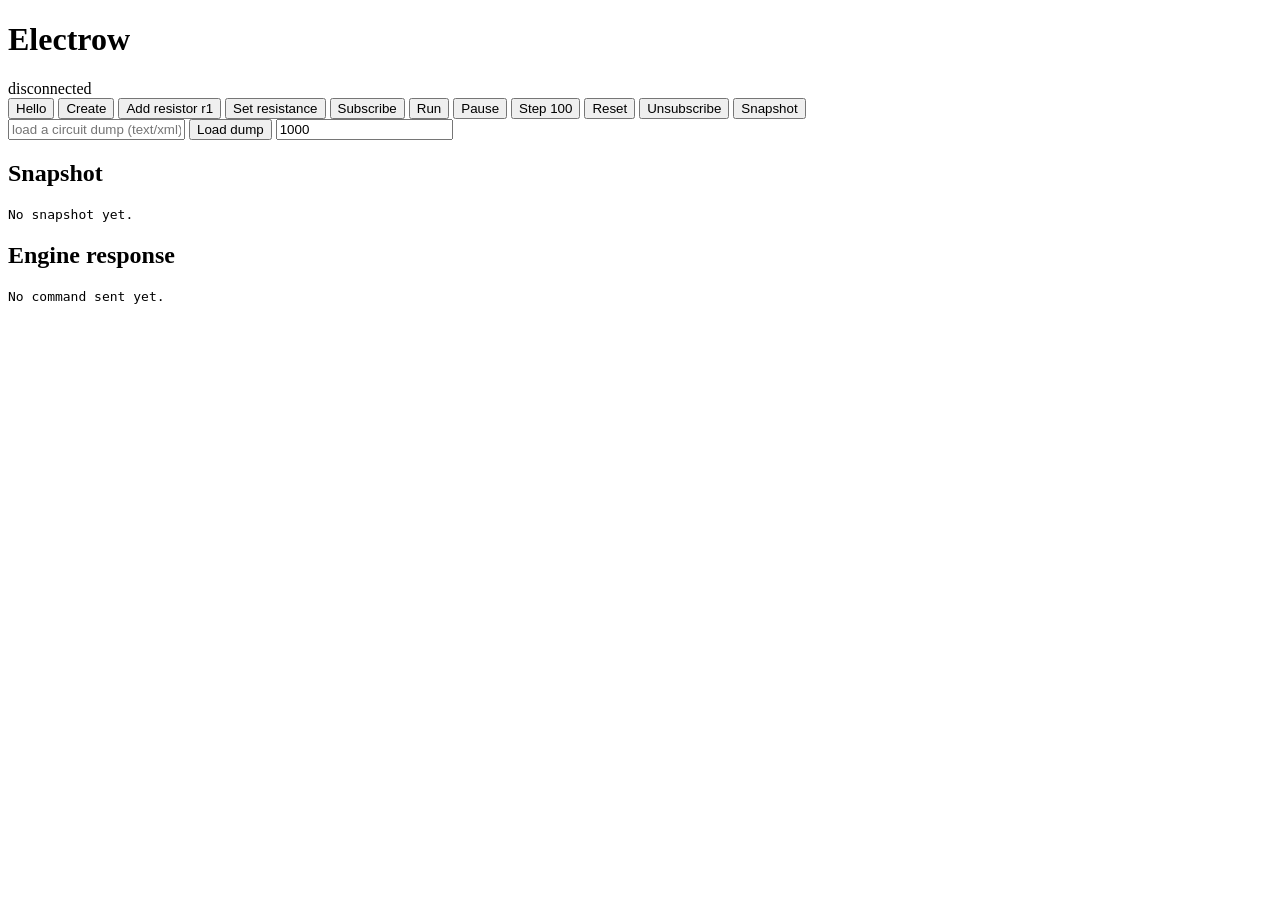
==== web/index.html @ 4861c453 "Add reference analysis, architecture contracts and Rust/Python scaffold" ====
<!DOCTYPE html>
<html lang="en">
  <head>
    <meta charset="utf-8">
    <meta name="viewport" content="width=device-width, initial-scale=1">
    <title>Electrow</title>
    <link rel="stylesheet" href="/style.css">
    <script src="/app.js" defer></script>
  </head>
  <body>
    <header>
      <h1>Electrow</h1>
      <span id="status">disconnected</span>
    </header>
    <main>
      <section class="controls">
        <button id="hello">Hello</button>
        <button id="create">Create</button>
        <button id="add">Add resistor r1</button>
        <button id="params">Set resistance</button>
        <button id="subscribe">Subscribe</button>
        <button id="run">Run</button>
        <button id="pause">Pause</button>
        <button id="step">Step 100</button>
        <button id="reset">Reset</button>
        <button id="unsubscribe">Unsubscribe</button>
        <button id="snapshot">Snapshot</button>
      </section>
      <section class="controls">
        <input id="dump" placeholder="load a circuit dump (text/xml)">
        <button id="load">Load dump</button>
        <input id="resistance" type="number" value="1000" min="1">
      </section>
      <section>
        <h2>Snapshot</h2>
        <pre id="snapshot">No snapshot yet.</pre>
      </section>
      <section>
        <h2>Engine response</h2>
        <pre id="response">No command sent yet.</pre>
      </section>
    </main>
  </body>
</html>
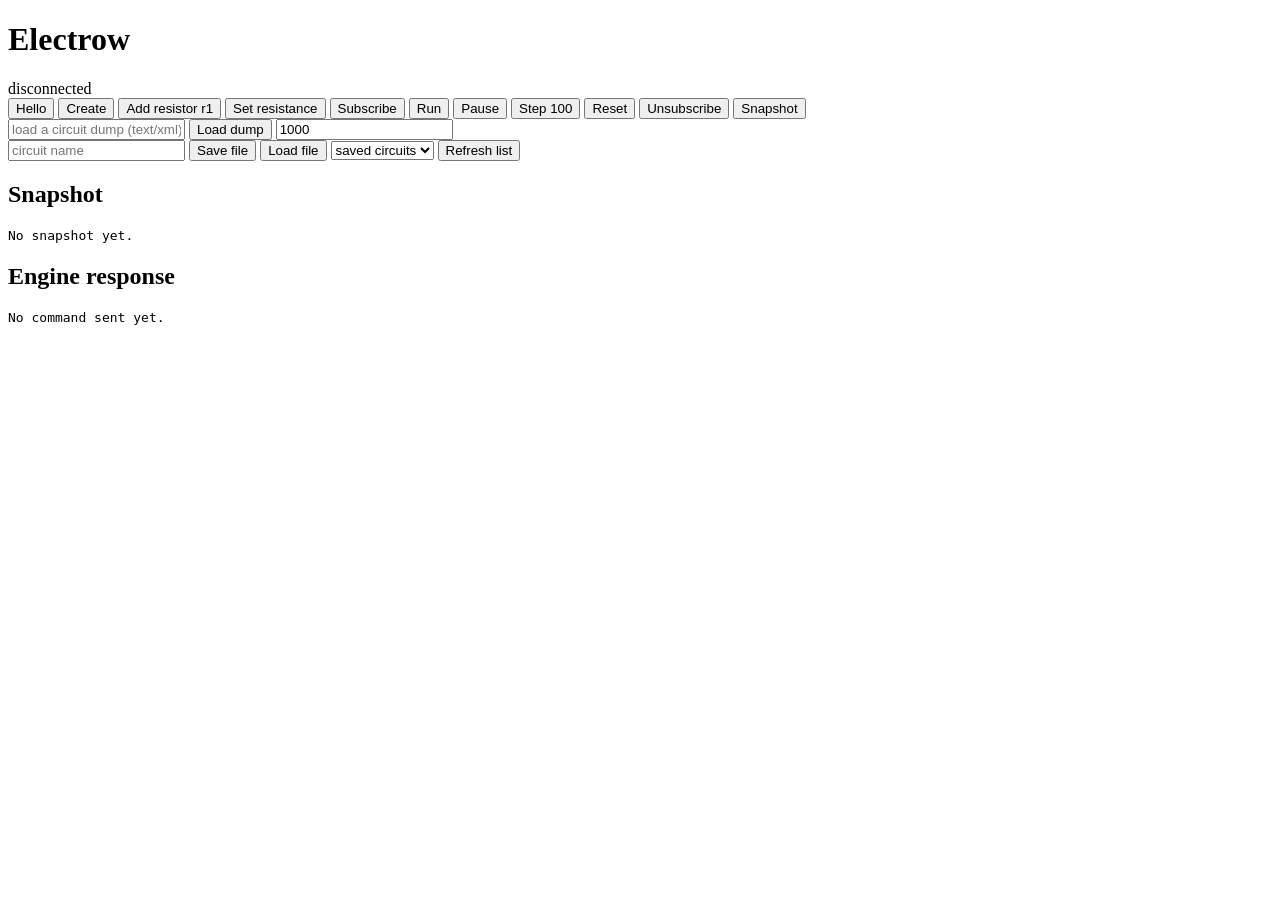
==== commit 897404f7: "Finish Task 06: local backend circuit files, docs and tests" ====
--- a/web/index.html
+++ b/web/index.html
@@ -31,6 +31,13 @@
         <button id="load">Load dump</button>
         <input id="resistance" type="number" value="1000" min="1">
       </section>
+      <section class="controls">
+        <input id="filename" placeholder="circuit name">
+        <button id="save-file">Save file</button>
+        <button id="load-file">Load file</button>
+        <select id="saved-circuits"><option value="">saved circuits</option></select>
+        <button id="refresh-files">Refresh list</button>
+      </section>
       <section>
         <h2>Snapshot</h2>
         <pre id="snapshot">No snapshot yet.</pre>
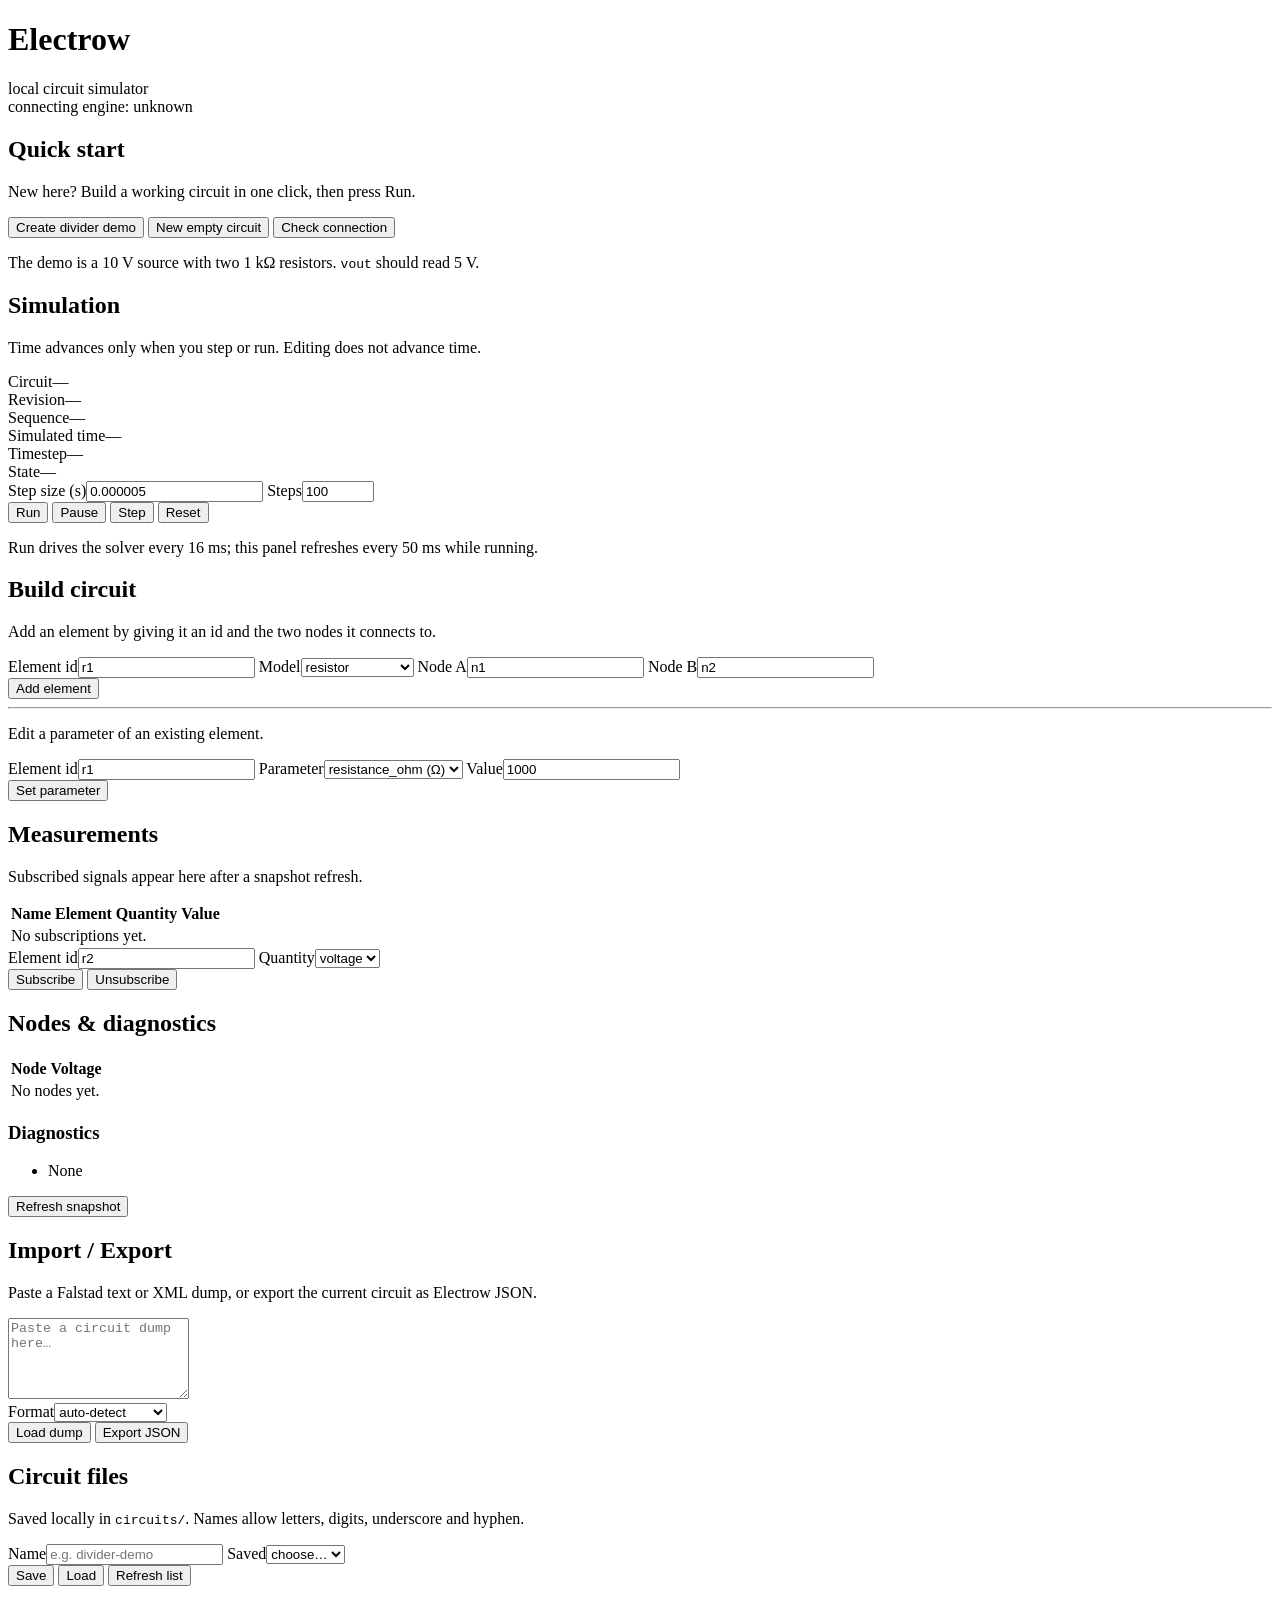
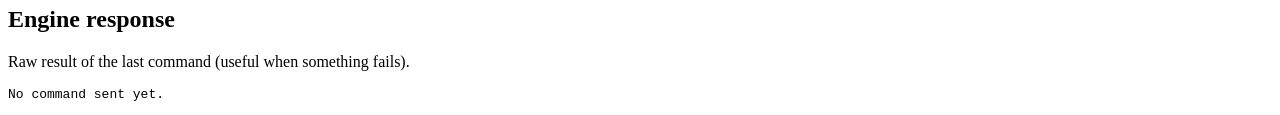
==== commit f399538c: "Redesign dashboard with labeled panels and structured readouts" ====
--- a/web/index.html
+++ b/web/index.html
@@ -8,43 +8,160 @@
     <script src="/app.js" defer></script>
   </head>
   <body>
-    <header>
-      <h1>Electrow</h1>
-      <span id="status">disconnected</span>
+    <header class="topbar">
+      <div class="brand">
+        <h1>Electrow</h1>
+        <span class="subtitle">local circuit simulator</span>
+      </div>
+      <div class="topbar-status">
+        <span id="status" class="badge badge-muted">connecting</span>
+        <span id="engine-info" class="muted">engine: unknown</span>
+      </div>
     </header>
-    <main>
-      <section class="controls">
-        <button id="hello">Hello</button>
-        <button id="create">Create</button>
-        <button id="add">Add resistor r1</button>
-        <button id="params">Set resistance</button>
-        <button id="subscribe">Subscribe</button>
-        <button id="run">Run</button>
-        <button id="pause">Pause</button>
-        <button id="step">Step 100</button>
-        <button id="reset">Reset</button>
-        <button id="unsubscribe">Unsubscribe</button>
-        <button id="snapshot">Snapshot</button>
+
+    <main class="grid">
+      <section class="panel panel-primary">
+        <h2>Quick start</h2>
+        <p class="hint">New here? Build a working circuit in one click, then press Run.</p>
+        <div class="button-row">
+          <button id="btn-divider" class="primary">Create divider demo</button>
+          <button id="btn-new">New empty circuit</button>
+          <button id="btn-hello">Check connection</button>
+        </div>
+        <p class="hint">The demo is a 10 V source with two 1 kΩ resistors. <code>vout</code> should read 5 V.</p>
       </section>
-      <section class="controls">
-        <input id="dump" placeholder="load a circuit dump (text/xml)">
-        <button id="load">Load dump</button>
-        <input id="resistance" type="number" value="1000" min="1">
+
+      <section class="panel">
+        <h2>Simulation</h2>
+        <p class="hint">Time advances only when you step or run. Editing does not advance time.</p>
+        <div class="stat-grid">
+          <div><span class="label">Circuit</span><span id="stat-circuit" class="value">—</span></div>
+          <div><span class="label">Revision</span><span id="stat-revision" class="value">—</span></div>
+          <div><span class="label">Sequence</span><span id="stat-sequence" class="value">—</span></div>
+          <div><span class="label">Simulated time</span><span id="stat-time" class="value">—</span></div>
+          <div><span class="label">Timestep</span><span id="stat-dt" class="value">—</span></div>
+          <div><span class="label">State</span><span id="stat-status" class="badge badge-muted">—</span></div>
+        </div>
+        <div class="form-row">
+          <label>Step size (s)<input id="step-dt" type="number" value="0.000005" min="0" step="1e-6"></label>
+          <label>Steps<input id="step-count" type="number" value="100" min="1" max="10000"></label>
+        </div>
+        <div class="button-row">
+          <button id="btn-run" class="primary">Run</button>
+          <button id="btn-pause">Pause</button>
+          <button id="btn-step">Step</button>
+          <button id="btn-reset">Reset</button>
+        </div>
+        <p class="hint">Run drives the solver every 16 ms; this panel refreshes every 50 ms while running.</p>
       </section>
-      <section class="controls">
-        <input id="filename" placeholder="circuit name">
-        <button id="save-file">Save file</button>
-        <button id="load-file">Load file</button>
-        <select id="saved-circuits"><option value="">saved circuits</option></select>
-        <button id="refresh-files">Refresh list</button>
+
+      <section class="panel">
+        <h2>Build circuit</h2>
+        <p class="hint">Add an element by giving it an id and the two nodes it connects to.</p>
+        <div class="form-row">
+          <label>Element id<input id="build-id" value="r1"></label>
+          <label>Model<select id="build-kind">
+            <option value="resistor">resistor</option>
+            <option value="voltage_source">voltage_source</option>
+            <option value="current_source">current_source</option>
+            <option value="capacitor">capacitor</option>
+            <option value="inductor">inductor</option>
+            <option value="diode">diode</option>
+            <option value="switch">switch</option>
+            <option value="wire">wire</option>
+            <option value="ground">ground</option>
+          </select></label>
+          <label>Node A<input id="build-node-a" value="n1"></label>
+          <label>Node B<input id="build-node-b" value="n2"></label>
+        </div>
+        <div class="button-row"><button id="btn-add-element">Add element</button></div>
+        <hr>
+        <p class="hint">Edit a parameter of an existing element.</p>
+        <div class="form-row">
+          <label>Element id<input id="param-id" value="r1"></label>
+          <label>Parameter<select id="param-key">
+            <option value="resistance_ohm">resistance_ohm (Ω)</option>
+            <option value="voltage_v">voltage_v (V)</option>
+            <option value="current_a">current_a (A)</option>
+            <option value="capacitance_f">capacitance_f (F)</option>
+            <option value="inductance_h">inductance_h (H)</option>
+            <option value="closed">closed (0/1)</option>
+            <option value="beta">beta</option>
+            <option value="vt">vt (V)</option>
+          </select></label>
+          <label>Value<input id="param-value" type="number" value="1000"></label>
+        </div>
+        <div class="button-row"><button id="btn-set-param">Set parameter</button></div>
       </section>
-      <section>
-        <h2>Snapshot</h2>
-        <pre id="snapshot">No snapshot yet.</pre>
+
+      <section class="panel">
+        <h2>Measurements</h2>
+        <p class="hint">Subscribed signals appear here after a snapshot refresh.</p>
+        <table>
+          <thead><tr><th>Name</th><th>Element</th><th>Quantity</th><th>Value</th></tr></thead>
+          <tbody id="measurements-body"><tr><td colspan="4" class="muted">No subscriptions yet.</td></tr></tbody>
+        </table>
+        <div class="form-row">
+          <label>Element id<input id="signal-id" value="r2"></label>
+          <label>Quantity<select id="signal-quantity">
+            <option value="voltage">voltage</option>
+            <option value="current">current</option>
+          </select></label>
+        </div>
+        <div class="button-row">
+          <button id="btn-subscribe">Subscribe</button>
+          <button id="btn-unsubscribe">Unsubscribe</button>
+        </div>
       </section>
-      <section>
+
+      <section class="panel">
+        <h2>Nodes &amp; diagnostics</h2>
+        <table>
+          <thead><tr><th>Node</th><th>Voltage</th></tr></thead>
+          <tbody id="nodes-body"><tr><td colspan="2" class="muted">No nodes yet.</td></tr></tbody>
+        </table>
+        <h3>Diagnostics</h3>
+        <ul id="diagnostics-list" class="diagnostics"><li class="muted">None</li></ul>
+        <div class="button-row"><button id="btn-snapshot">Refresh snapshot</button></div>
+      </section>
+
+      <section class="panel">
+        <h2>Import / Export</h2>
+        <p class="hint">Paste a Falstad text or XML dump, or export the current circuit as Electrow JSON.</p>
+        <textarea id="dump-input" rows="5" placeholder="Paste a circuit dump here…"></textarea>
+        <div class="form-row">
+          <label>Format<select id="dump-format">
+            <option value="auto">auto-detect</option>
+            <option value="text">Falstad text</option>
+            <option value="xml">reference XML</option>
+            <option value="electrow-json">Electrow JSON</option>
+          </select></label>
+        </div>
+        <div class="button-row">
+          <button id="btn-load-dump">Load dump</button>
+          <button id="btn-export">Export JSON</button>
+        </div>
+        <pre id="export-output" class="output" hidden></pre>
+      </section>
+
+      <section class="panel">
+        <h2>Circuit files</h2>
+        <p class="hint">Saved locally in <code>circuits/</code>. Names allow letters, digits, underscore and hyphen.</p>
+        <div class="form-row">
+          <label>Name<input id="file-name" placeholder="e.g. divider-demo"></label>
+          <label>Saved<select id="file-list"><option value="">choose…</option></select></label>
+        </div>
+        <div class="button-row">
+          <button id="btn-save-file">Save</button>
+          <button id="btn-load-file">Load</button>
+          <button id="btn-refresh-files">Refresh list</button>
+        </div>
+      </section>
+
+      <section class="panel panel-wide">
         <h2>Engine response</h2>
-        <pre id="response">No command sent yet.</pre>
+        <p class="hint">Raw result of the last command (useful when something fails).</p>
+        <pre id="response" class="output">No command sent yet.</pre>
       </section>
     </main>
   </body>
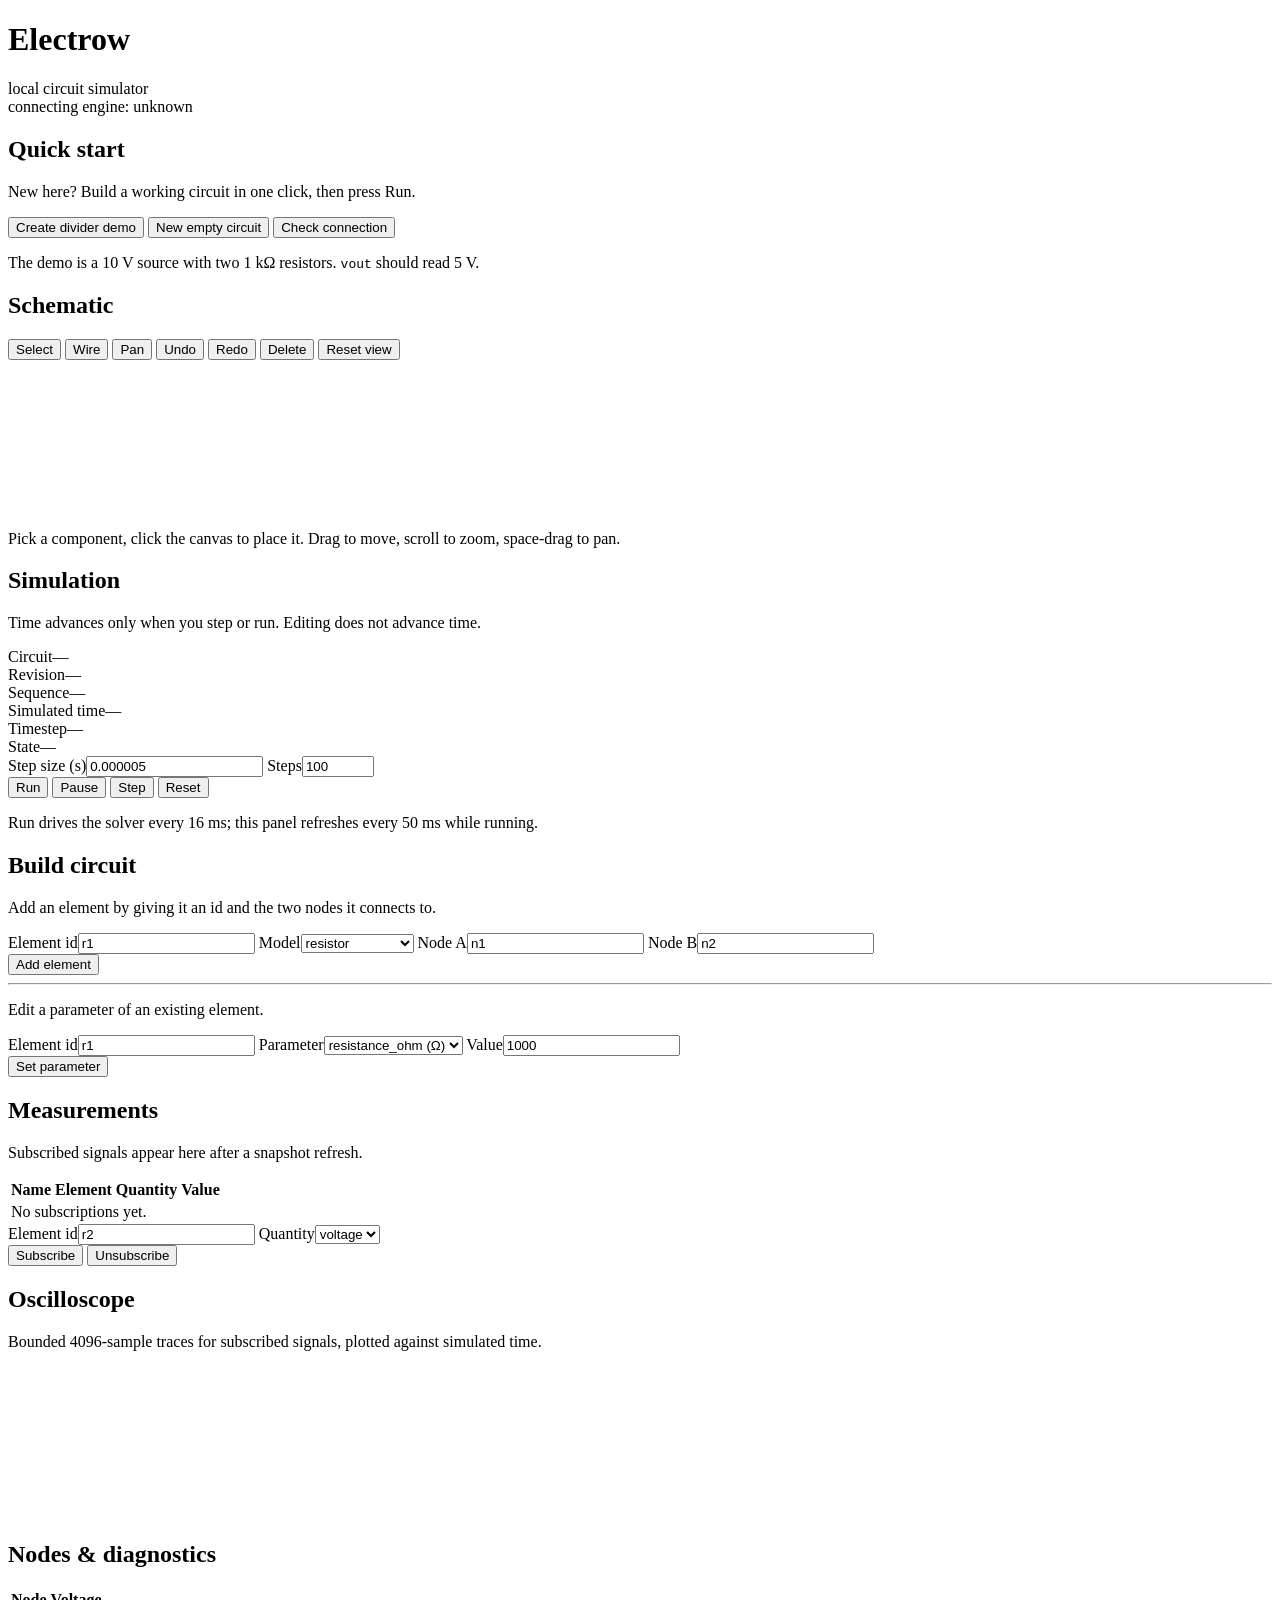
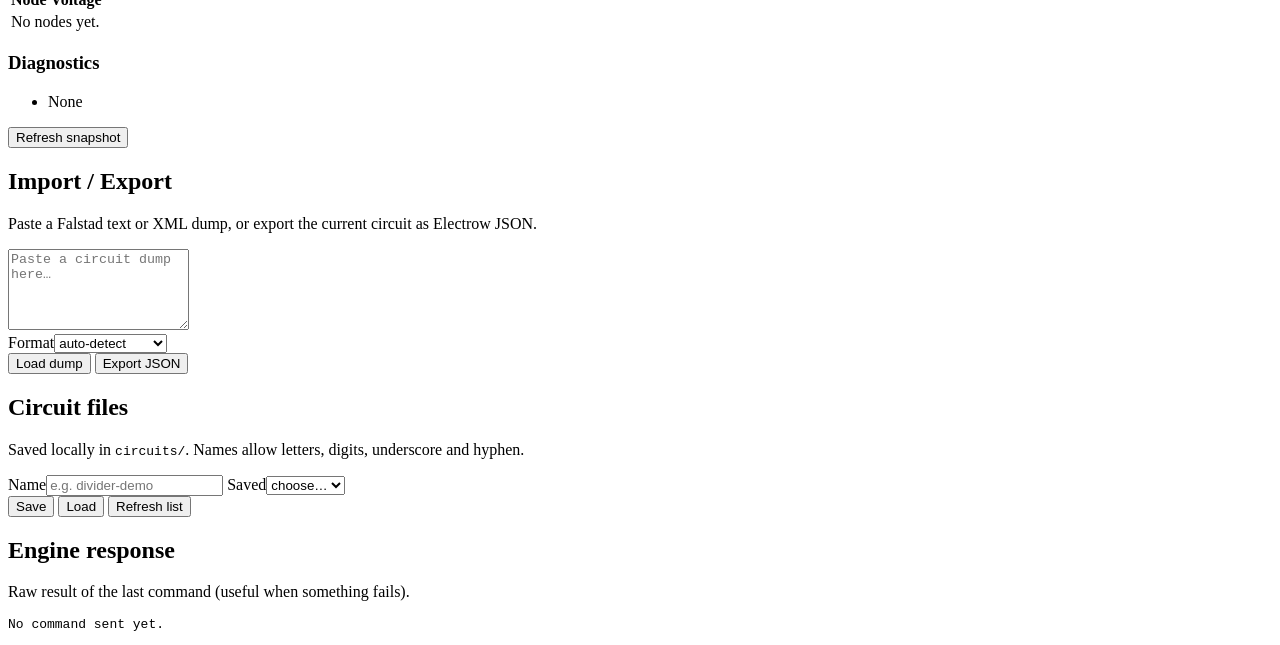
==== commit 8a0922a7: "Finish Task 07: schematic editor, browser harness and verification docs" ====
--- a/web/index.html
+++ b/web/index.html
@@ -5,7 +5,7 @@
     <meta name="viewport" content="width=device-width, initial-scale=1">
     <title>Electrow</title>
     <link rel="stylesheet" href="/style.css">
-    <script src="/app.js" defer></script>
+    <script type="module" src="/app.js"></script>
   </head>
   <body>
     <header class="topbar">
@@ -31,6 +31,23 @@
         <p class="hint">The demo is a 10 V source with two 1 kΩ resistors. <code>vout</code> should read 5 V.</p>
       </section>
 
+      <section class="panel panel-wide">
+        <h2>Schematic</h2>
+        <div class="toolbar">
+          <button id="tool-select" class="tool active">Select</button>
+          <button id="tool-wire" class="tool">Wire</button>
+          <button id="tool-pan" class="tool">Pan</button>
+          <span class="toolbar-divider"></span>
+          <button id="btn-undo">Undo</button>
+          <button id="btn-redo">Redo</button>
+          <button id="btn-delete">Delete</button>
+          <button id="btn-fit">Reset view</button>
+        </div>
+        <div id="palette" class="palette"></div>
+        <canvas id="schematic" class="schematic-canvas"></canvas>
+        <p id="editor-status" class="hint">Pick a component, click the canvas to place it. Drag to move, scroll to zoom, space-drag to pan.</p>
+      </section>
+
       <section class="panel">
         <h2>Simulation</h2>
         <p class="hint">Time advances only when you step or run. Editing does not advance time.</p>
@@ -47,7 +64,7 @@
           <label>Steps<input id="step-count" type="number" value="100" min="1" max="10000"></label>
         </div>
         <div class="button-row">
-          <button id="btn-run" class="primary">Run</button>
+          <button id="btn-run">Run</button>
           <button id="btn-pause">Pause</button>
           <button id="btn-step">Step</button>
           <button id="btn-reset">Reset</button>
@@ -115,6 +132,12 @@
       </section>
 
       <section class="panel">
+        <h2>Oscilloscope</h2>
+        <p class="hint">Bounded 4096-sample traces for subscribed signals, plotted against simulated time.</p>
+        <canvas id="scope" class="scope-canvas"></canvas>
+      </section>
+
+      <section class="panel">
         <h2>Nodes &amp; diagnostics</h2>
         <table>
           <thead><tr><th>Node</th><th>Voltage</th></tr></thead>
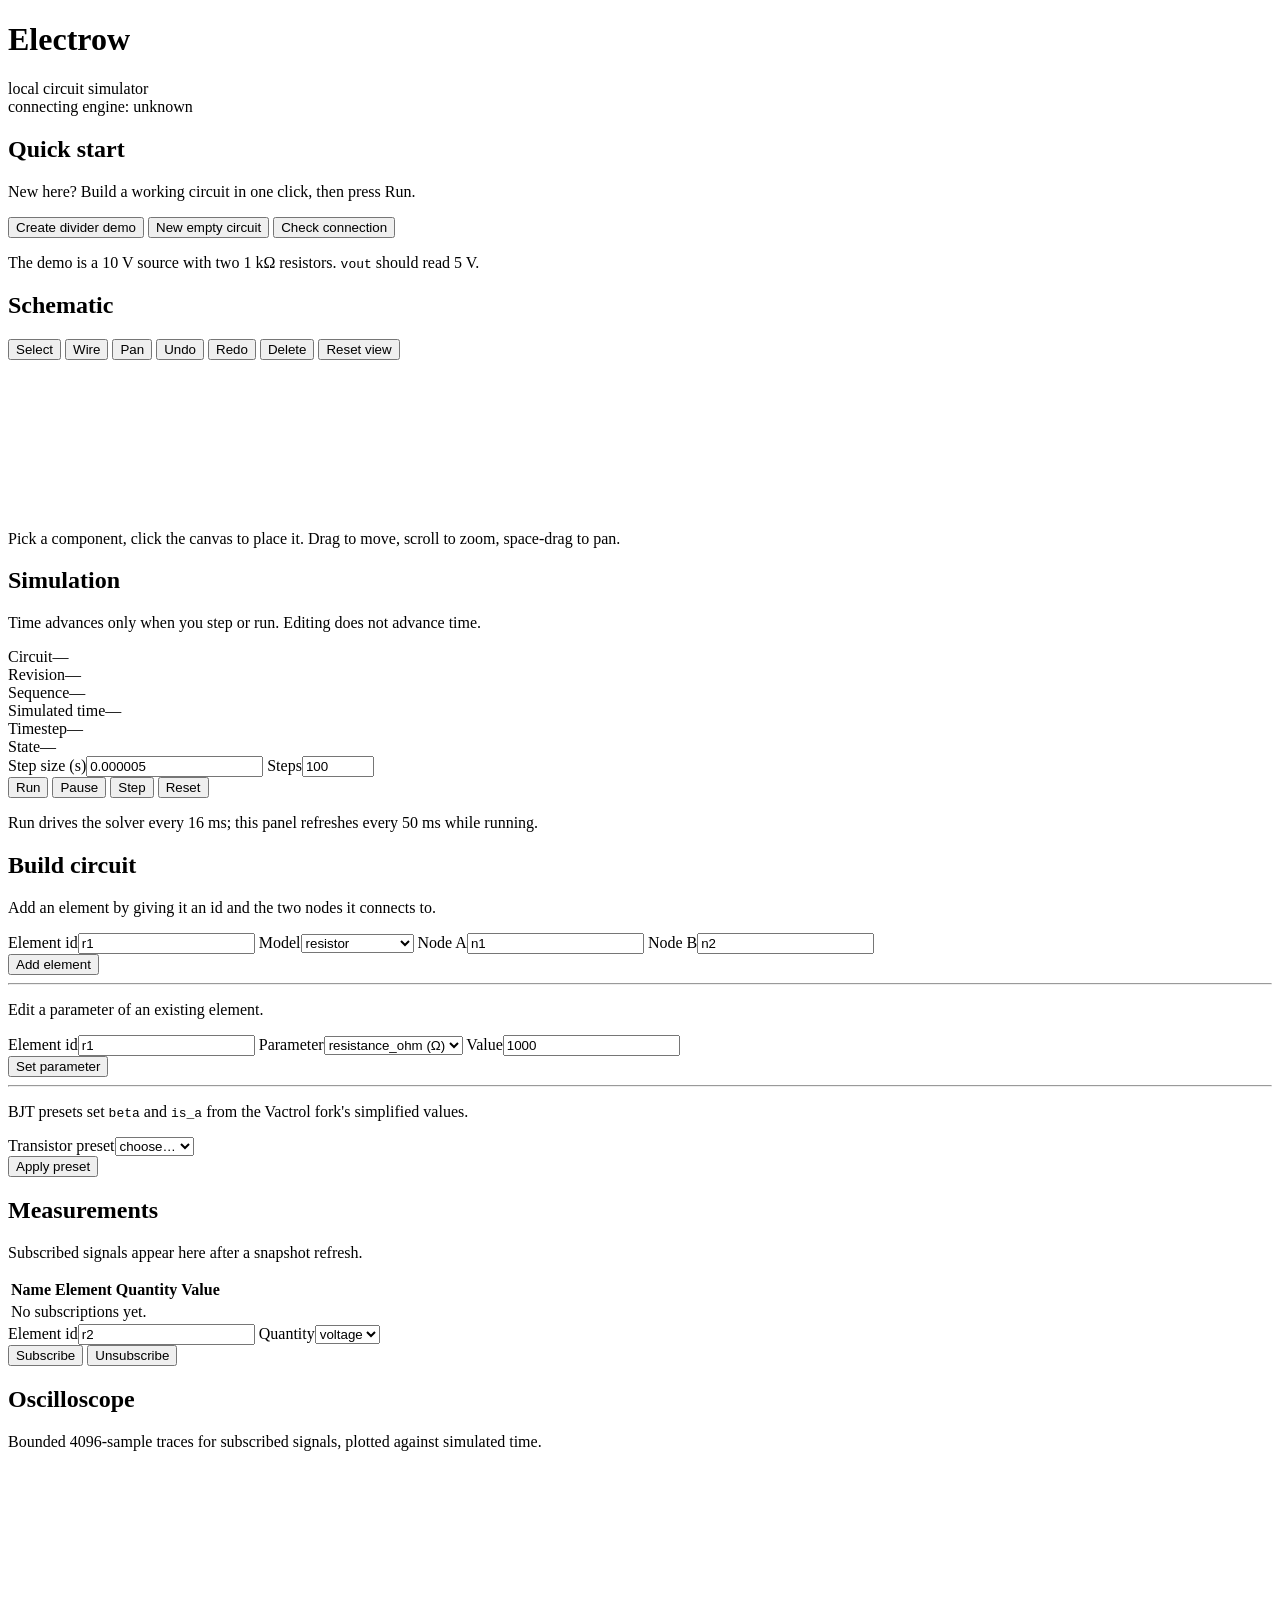
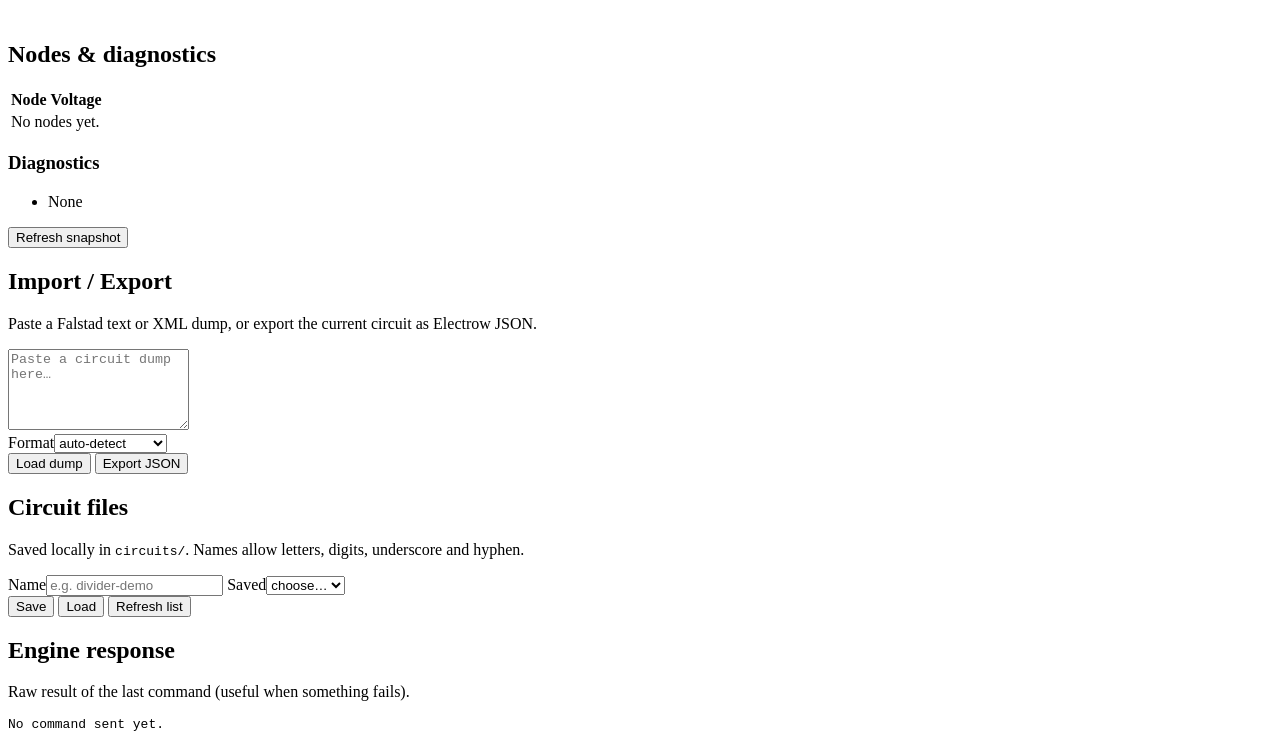
==== commit 9fe75629: "Finish Task 10: fork features, provenance and harness updates" ====
--- a/web/index.html
+++ b/web/index.html
@@ -15,6 +15,7 @@
       </div>
       <div class="topbar-status">
         <span id="status" class="badge badge-muted">connecting</span>
+        <span id="dirty" class="badge badge-muted" hidden>unsaved changes</span>
         <span id="engine-info" class="muted">engine: unknown</span>
       </div>
     </header>
@@ -85,6 +86,9 @@
             <option value="inductor">inductor</option>
             <option value="diode">diode</option>
             <option value="switch">switch</option>
+            <option value="bjt">bjt</option>
+            <option value="mosfet">mosfet</option>
+            <option value="vactrol">vactrol</option>
             <option value="wire">wire</option>
             <option value="ground">ground</option>
           </select></label>
@@ -109,6 +113,17 @@
           <label>Value<input id="param-value" type="number" value="1000"></label>
         </div>
         <div class="button-row"><button id="btn-set-param">Set parameter</button></div>
+        <hr>
+        <p class="hint">BJT presets set <code>beta</code> and <code>is_a</code> from the Vactrol fork's simplified values.</p>
+        <div class="form-row">
+          <label>Transistor preset<select id="transistor-preset">
+            <option value="">choose…</option>
+            <option value="2N2222">2N2222</option>
+            <option value="2N2222A">2N2222A</option>
+            <option value="2N3904">2N3904</option>
+          </select></label>
+        </div>
+        <div class="button-row"><button id="btn-apply-preset">Apply preset</button></div>
       </section>
 
       <section class="panel">
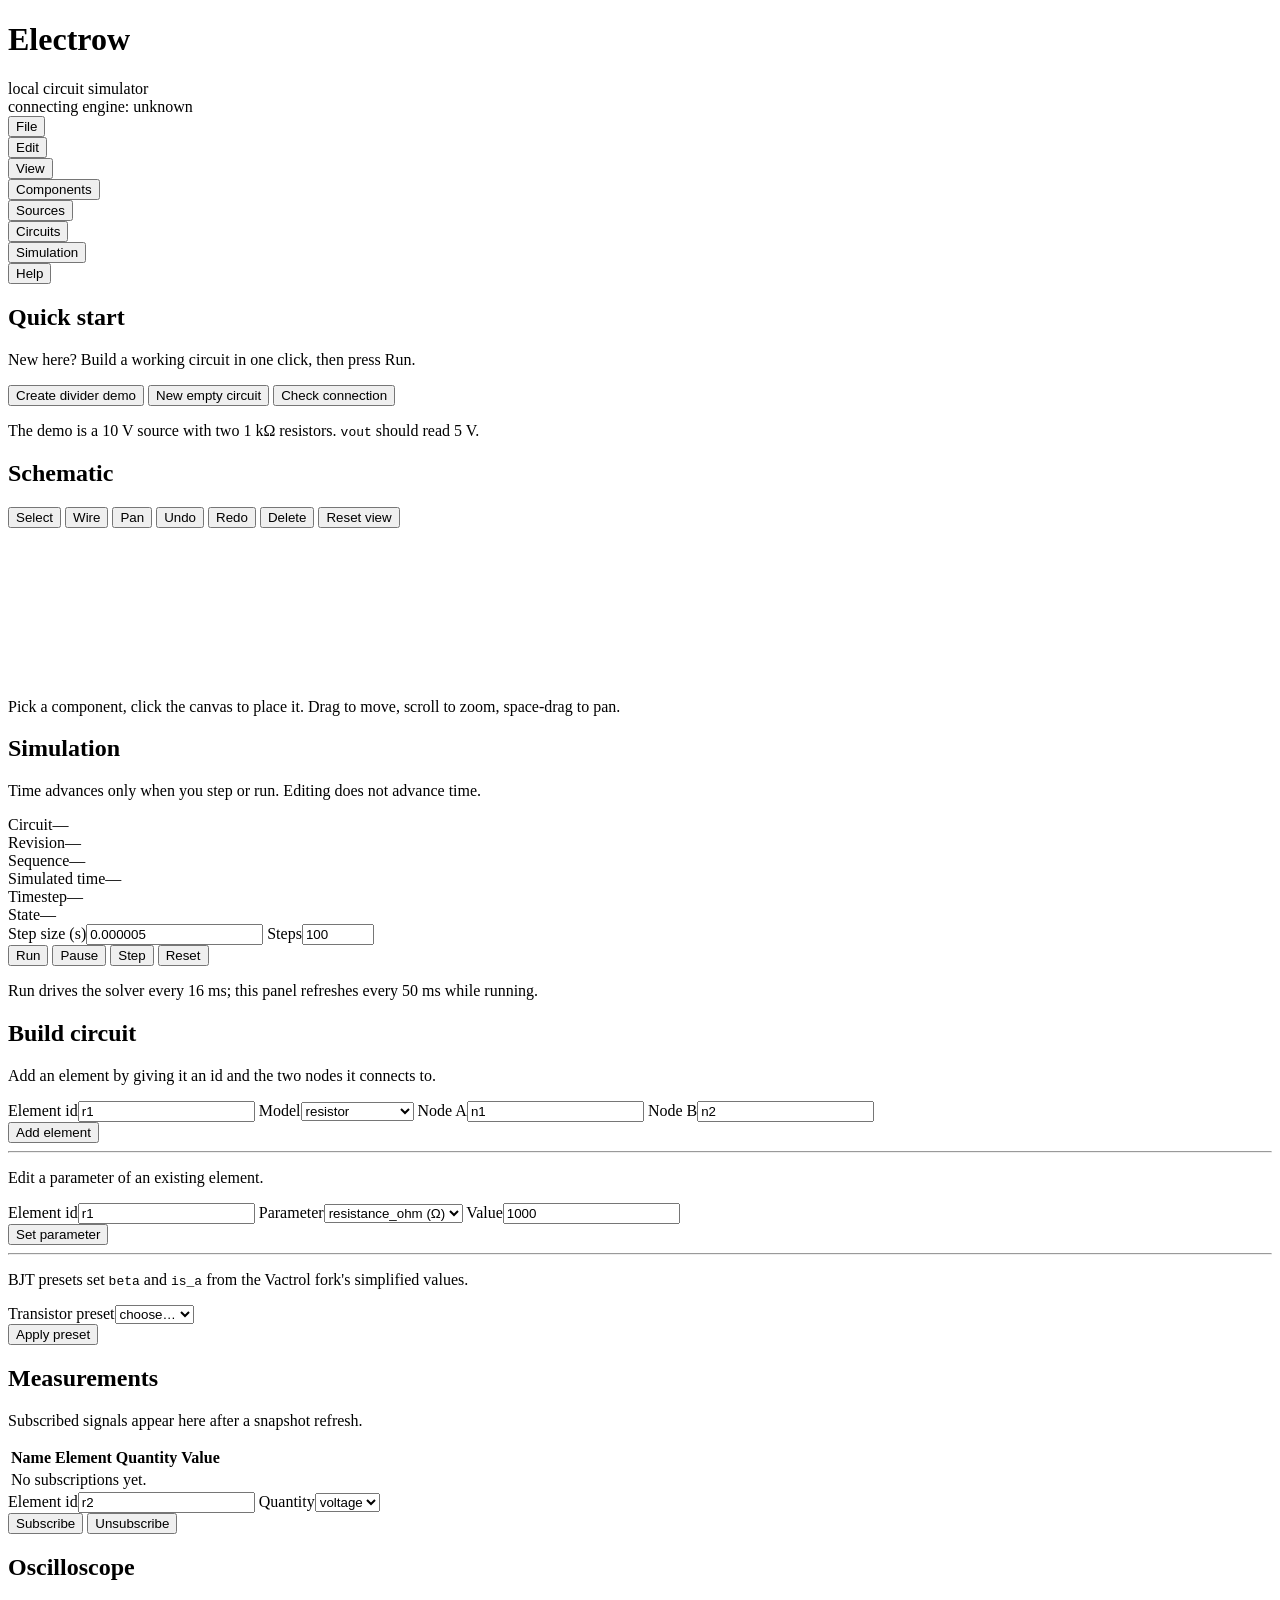
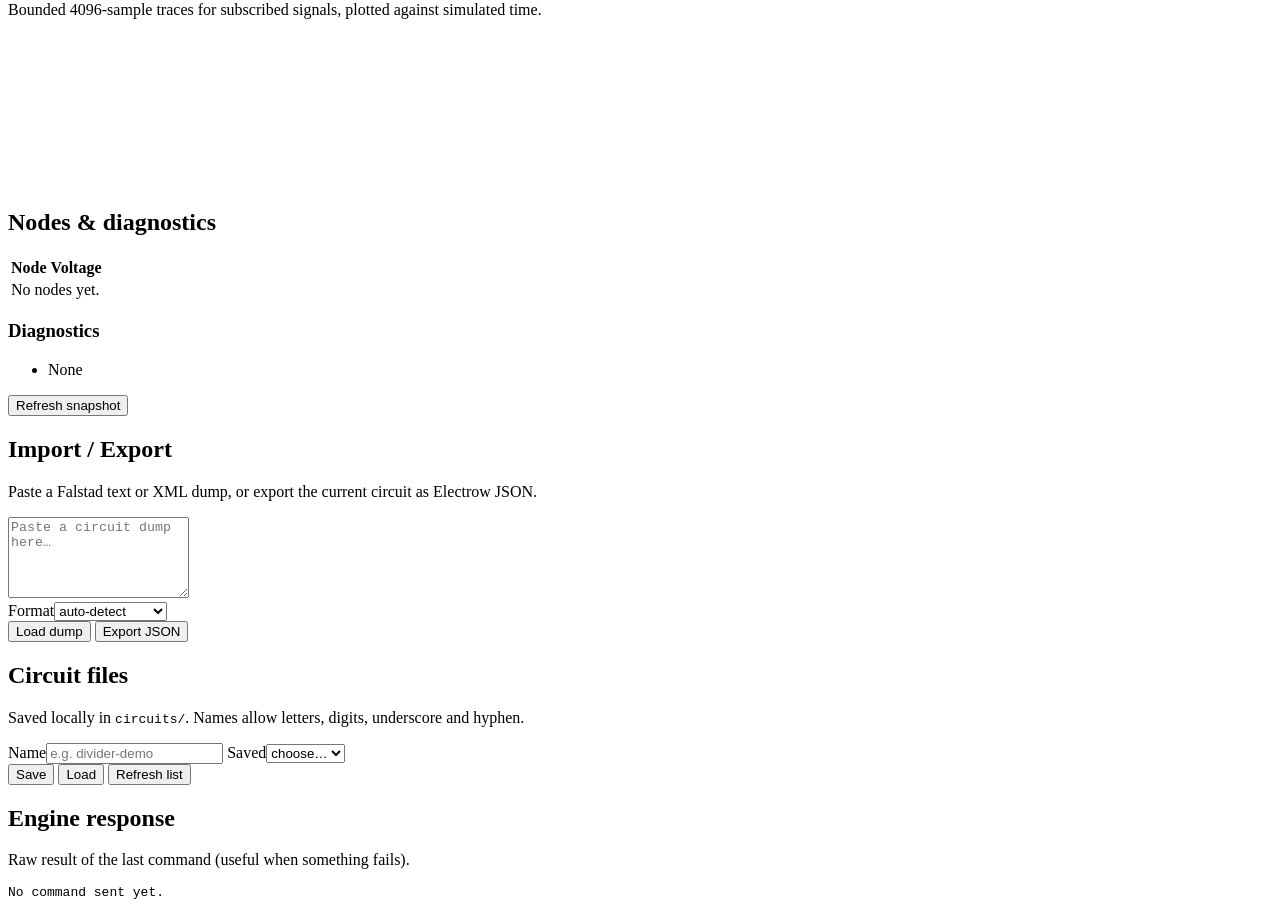
==== commit 7e149fca: "Add Falstad-style menu bar and backend log admin page" ====
--- a/web/index.html
+++ b/web/index.html
@@ -20,6 +20,96 @@
       </div>
     </header>
 
+    <nav id="menubar" class="menubar" aria-label="Application menu">
+      <div class="menu">
+        <button class="menu-trigger" type="button" aria-haspopup="menu" aria-expanded="false" aria-controls="menu-file">File</button>
+        <div id="menu-file" class="menu-popover" role="menu" hidden>
+          <button type="button" role="menuitem" data-menu-action="new">New circuit <kbd>Ctrl+N</kbd></button>
+          <button type="button" role="menuitem" data-menu-action="open">Open circuit… <kbd>Ctrl+O</kbd></button>
+          <button type="button" role="menuitem" data-menu-action="save">Save circuit <kbd>Ctrl+S</kbd></button>
+          <hr>
+          <button type="button" role="menuitem" data-menu-action="focus-import">Import dump…</button>
+          <button type="button" role="menuitem" data-menu-action="export">Export JSON</button>
+          <hr>
+          <button type="button" role="menuitem" data-menu-action="health">Check connection</button>
+        </div>
+      </div>
+      <div class="menu">
+        <button class="menu-trigger" type="button" aria-haspopup="menu" aria-expanded="false" aria-controls="menu-edit">Edit</button>
+        <div id="menu-edit" class="menu-popover" role="menu" hidden>
+          <button type="button" role="menuitem" data-menu-action="undo">Undo <kbd>Ctrl+Z</kbd></button>
+          <button type="button" role="menuitem" data-menu-action="redo">Redo <kbd>Ctrl+Y</kbd></button>
+          <button type="button" role="menuitem" data-menu-action="delete">Delete selection <kbd>Del</kbd></button>
+        </div>
+      </div>
+      <div class="menu">
+        <button class="menu-trigger" type="button" aria-haspopup="menu" aria-expanded="false" aria-controls="menu-view">View</button>
+        <div id="menu-view" class="menu-popover" role="menu" hidden>
+          <button type="button" role="menuitem" data-menu-action="tool:select">Select tool</button>
+          <button type="button" role="menuitem" data-menu-action="tool:wire">Wire tool</button>
+          <button type="button" role="menuitem" data-menu-action="tool:pan">Pan tool</button>
+          <hr>
+          <button type="button" role="menuitem" data-menu-action="fit">Reset view</button>
+          <button type="button" role="menuitem" data-menu-action="focus-schematic">Focus schematic</button>
+          <button type="button" role="menuitem" data-menu-action="focus-scope">Focus oscilloscope</button>
+          <button type="button" role="menuitem" data-menu-action="toggle-export">Toggle export output</button>
+        </div>
+      </div>
+      <div class="menu">
+        <button class="menu-trigger" type="button" aria-haspopup="menu" aria-expanded="false" aria-controls="menu-components">Components</button>
+        <div id="menu-components" class="menu-popover" role="menu" hidden>
+          <button type="button" role="menuitem" data-menu-action="focus-build">Add element…</button>
+          <button type="button" role="menuitem" data-menu-action="focus-param">Set parameter…</button>
+          <button type="button" role="menuitem" data-menu-action="focus-preset">Transistor preset…</button>
+          <hr>
+          <button type="button" role="menuitem" data-menu-action="place:resistor">Resistor</button>
+          <button type="button" role="menuitem" data-menu-action="place:capacitor">Capacitor</button>
+          <button type="button" role="menuitem" data-menu-action="place:inductor">Inductor</button>
+          <button type="button" role="menuitem" data-menu-action="place:diode">Diode</button>
+          <button type="button" role="menuitem" data-menu-action="place:switch">Switch</button>
+          <button type="button" role="menuitem" data-menu-action="place:wire">Wire</button>
+        </div>
+      </div>
+      <div class="menu">
+        <button class="menu-trigger" type="button" aria-haspopup="menu" aria-expanded="false" aria-controls="menu-sources">Sources</button>
+        <div id="menu-sources" class="menu-popover" role="menu" hidden>
+          <button type="button" role="menuitem" data-menu-action="place:voltage_source">Voltage source</button>
+          <button type="button" role="menuitem" data-menu-action="place:current_source">Current source</button>
+          <button type="button" role="menuitem" data-menu-action="place:ground">Ground</button>
+        </div>
+      </div>
+      <div class="menu">
+        <button class="menu-trigger" type="button" aria-haspopup="menu" aria-expanded="false" aria-controls="menu-circuits">Circuits</button>
+        <div id="menu-circuits" class="menu-popover" role="menu" hidden>
+          <button type="button" role="menuitem" data-menu-action="demo">Divider demo</button>
+          <button type="button" role="menuitem" data-menu-action="new">New empty circuit</button>
+          <hr>
+          <button type="button" role="menuitem" data-menu-action="focus-import">Load dump…</button>
+          <button type="button" role="menuitem" data-menu-action="export">Export JSON</button>
+          <button type="button" role="menuitem" data-menu-action="refresh-files">Refresh file list</button>
+        </div>
+      </div>
+      <div class="menu">
+        <button class="menu-trigger" type="button" aria-haspopup="menu" aria-expanded="false" aria-controls="menu-simulation">Simulation</button>
+        <div id="menu-simulation" class="menu-popover" role="menu" hidden>
+          <button type="button" role="menuitem" data-menu-action="run">Run</button>
+          <button type="button" role="menuitem" data-menu-action="pause">Pause</button>
+          <button type="button" role="menuitem" data-menu-action="step">Step</button>
+          <button type="button" role="menuitem" data-menu-action="reset">Reset</button>
+          <hr>
+          <button type="button" role="menuitem" data-menu-action="snapshot">Refresh snapshot</button>
+        </div>
+      </div>
+      <div class="menu">
+        <button class="menu-trigger" type="button" aria-haspopup="menu" aria-expanded="false" aria-controls="menu-help">Help</button>
+        <div id="menu-help" class="menu-popover" role="menu" hidden>
+          <button type="button" role="menuitem" data-menu-action="shortcuts">Keyboard shortcuts</button>
+          <button type="button" role="menuitem" data-menu-action="admin">Backend log</button>
+          <button type="button" role="menuitem" data-menu-action="about">About Electrow</button>
+        </div>
+      </div>
+    </nav>
+
     <main class="grid">
       <section class="panel panel-primary">
         <h2>Quick start</h2>
@@ -45,7 +135,7 @@
           <button id="btn-fit">Reset view</button>
         </div>
         <div id="palette" class="palette"></div>
-        <canvas id="schematic" class="schematic-canvas"></canvas>
+        <canvas id="schematic" class="schematic-canvas" tabindex="0"></canvas>
         <p id="editor-status" class="hint">Pick a component, click the canvas to place it. Drag to move, scroll to zoom, space-drag to pan.</p>
       </section>
 
@@ -149,7 +239,7 @@
       <section class="panel">
         <h2>Oscilloscope</h2>
         <p class="hint">Bounded 4096-sample traces for subscribed signals, plotted against simulated time.</p>
-        <canvas id="scope" class="scope-canvas"></canvas>
+        <canvas id="scope" class="scope-canvas" tabindex="0"></canvas>
       </section>
 
       <section class="panel">
